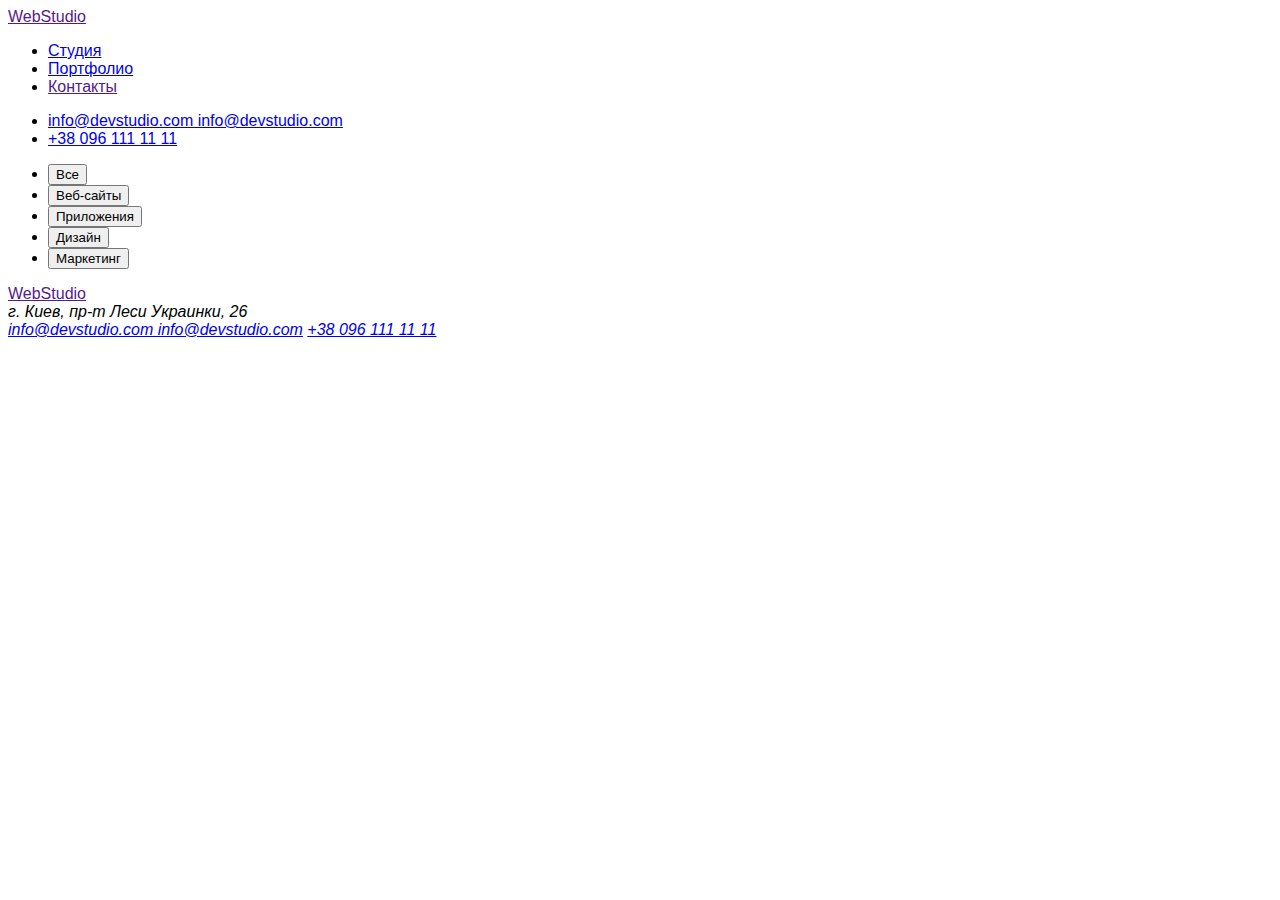
==== portfolio.html @ 6a6cbfc0 "размечает вторую страницу" ====
<!DOCTYPE html>
<html lang="en">
  <head>
    <meta charset="UTF-8" />
    <meta name="viewport" content="width=device-width, initial-scale=1.0" />
    <title>portfolio</title>
    <link rel="preconnect" href="https://fonts.googleapis.com" />
    <link rel="preconnect" href="https://fonts.gstatic.com" crossorigin />
    <link
      href="https://fonts.googleapis.com/css2?family=Montserrat:wght@400;700&family=Raleway:wght@700&family=Roboto:wght@700&display=swap"
      rel="stylesheet"
    />
    <link rel="stylesheet" href="./css/styles.css" />
  </head>
  <body>
    <!-- herder -->
    <header>
      <a href="">WebStudio</a>
      <ul>
        <li><a href="./index.html">Студия</a></li>
        <li><a href="./portfolio.html">Портфолио</a></li>
        <li><a href="">Контакты</a></li>
      </ul>
      <ul>
        <li>
          <a href="mailto:info@devstudio.com info@devstudio.com"
            >info@devstudio.com info@devstudio.com</a
          >
        </li>
        <li><a href="tel:+380961111111">+38 096 111 11 11</a></li>
      </ul>
    </header>
    <!-- button filter list -->
    <main>
      <ul class="btn-list">
        <li class="btn-item">
          <button type="button" class="filter-btn">Все</button>
        </li>
        <li class="btn-item">
          <button type="button" class="filter-btn">Веб-сайты</button>
        </li>
        <li class="btn-item">
          <button type="button" class="filter-btn">Приложения</button>
        </li>
        <li class="btn-item">
          <button type="button" class="filter-btn">Дизайн</button>
        </li>
        <li class="btn-item">
          <button type="button" class="filter-btn">Маркетинг</button>
        </li>
      </ul>
      
    </main>

    <!-- footer -->
    <footer>
      <a href=""> WebStudio </a>
      <address>
        г. Киев, пр-т Леси Украинки, 26 <br />
        <a href="mailto:info@devstudio.com info@devstudio.com"
          >info@devstudio.com info@devstudio.com</a
        >
        <a href="tel:+380961111111">+38 096 111 11 11</a>
      </address>
    </footer>
  </body>
</html>
---- css/styles.css ----
body {
    font-family: "Open-Sans", sans-serif;
}
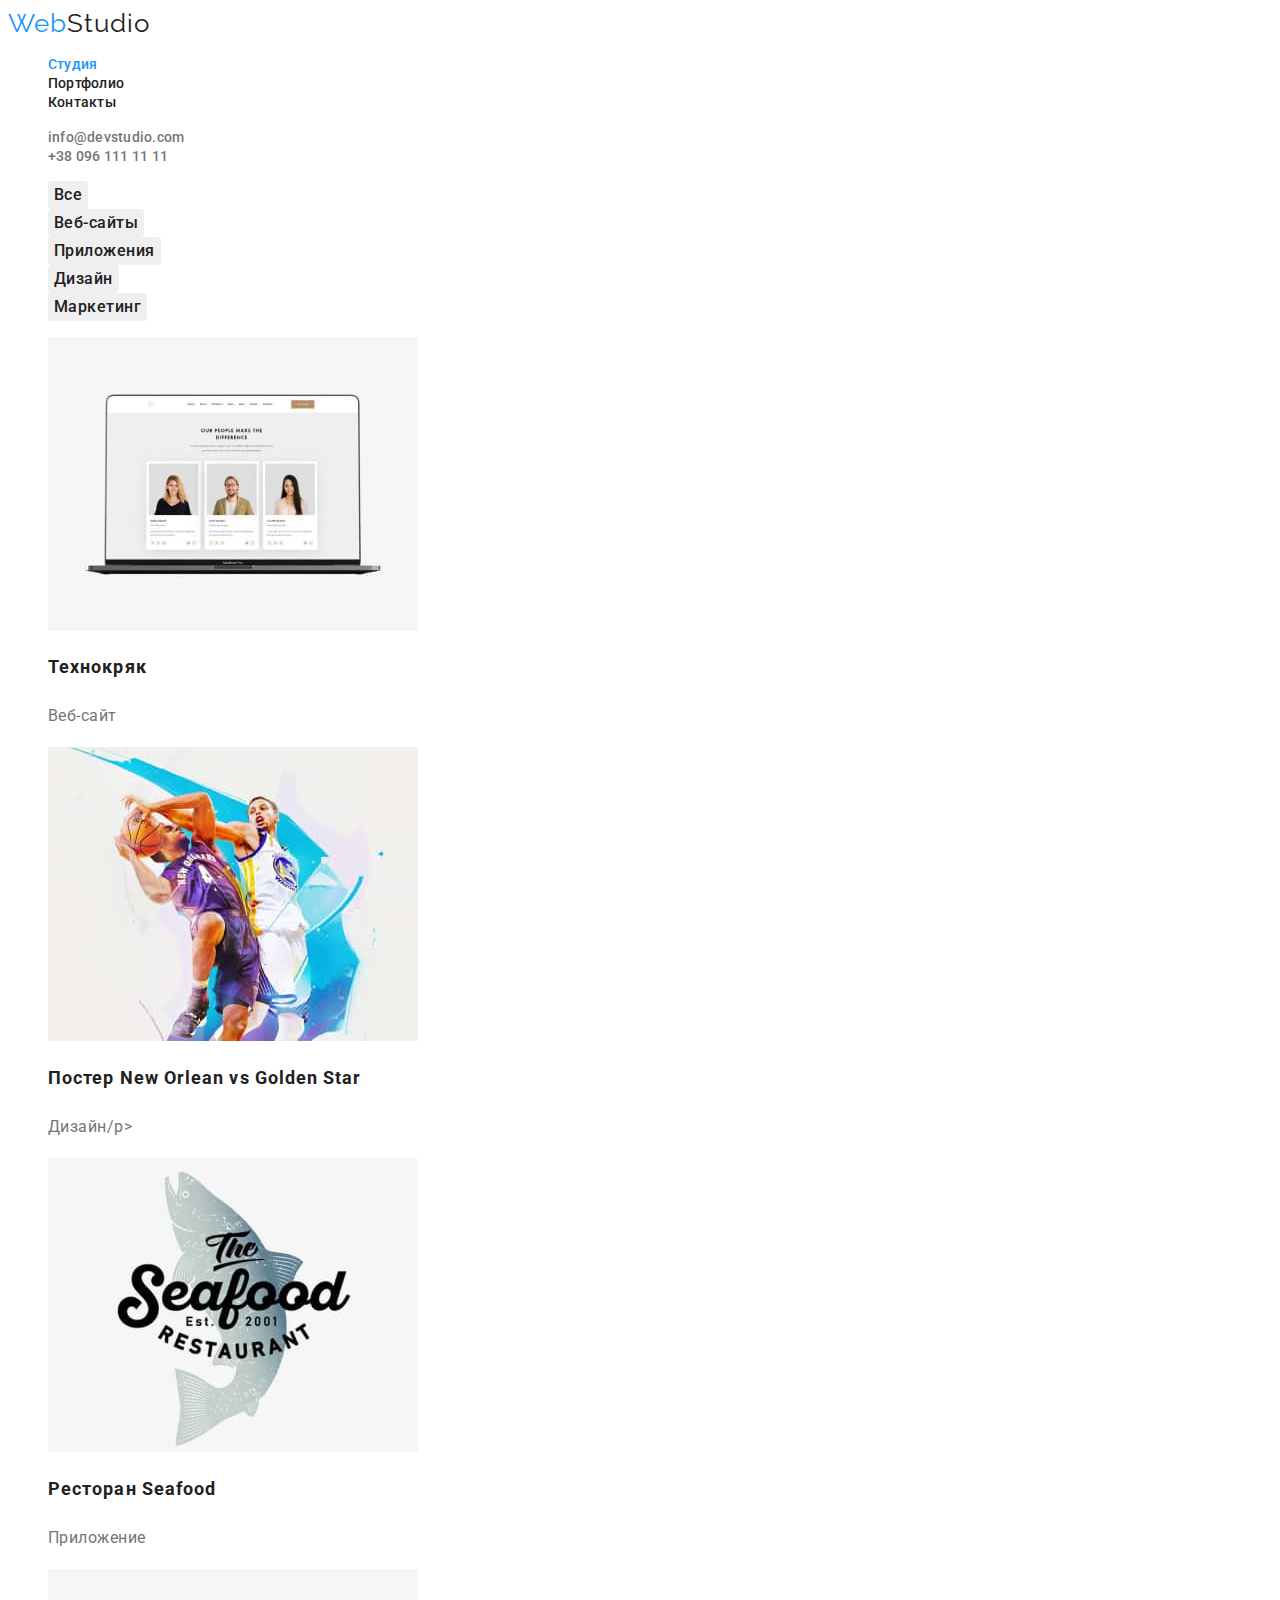
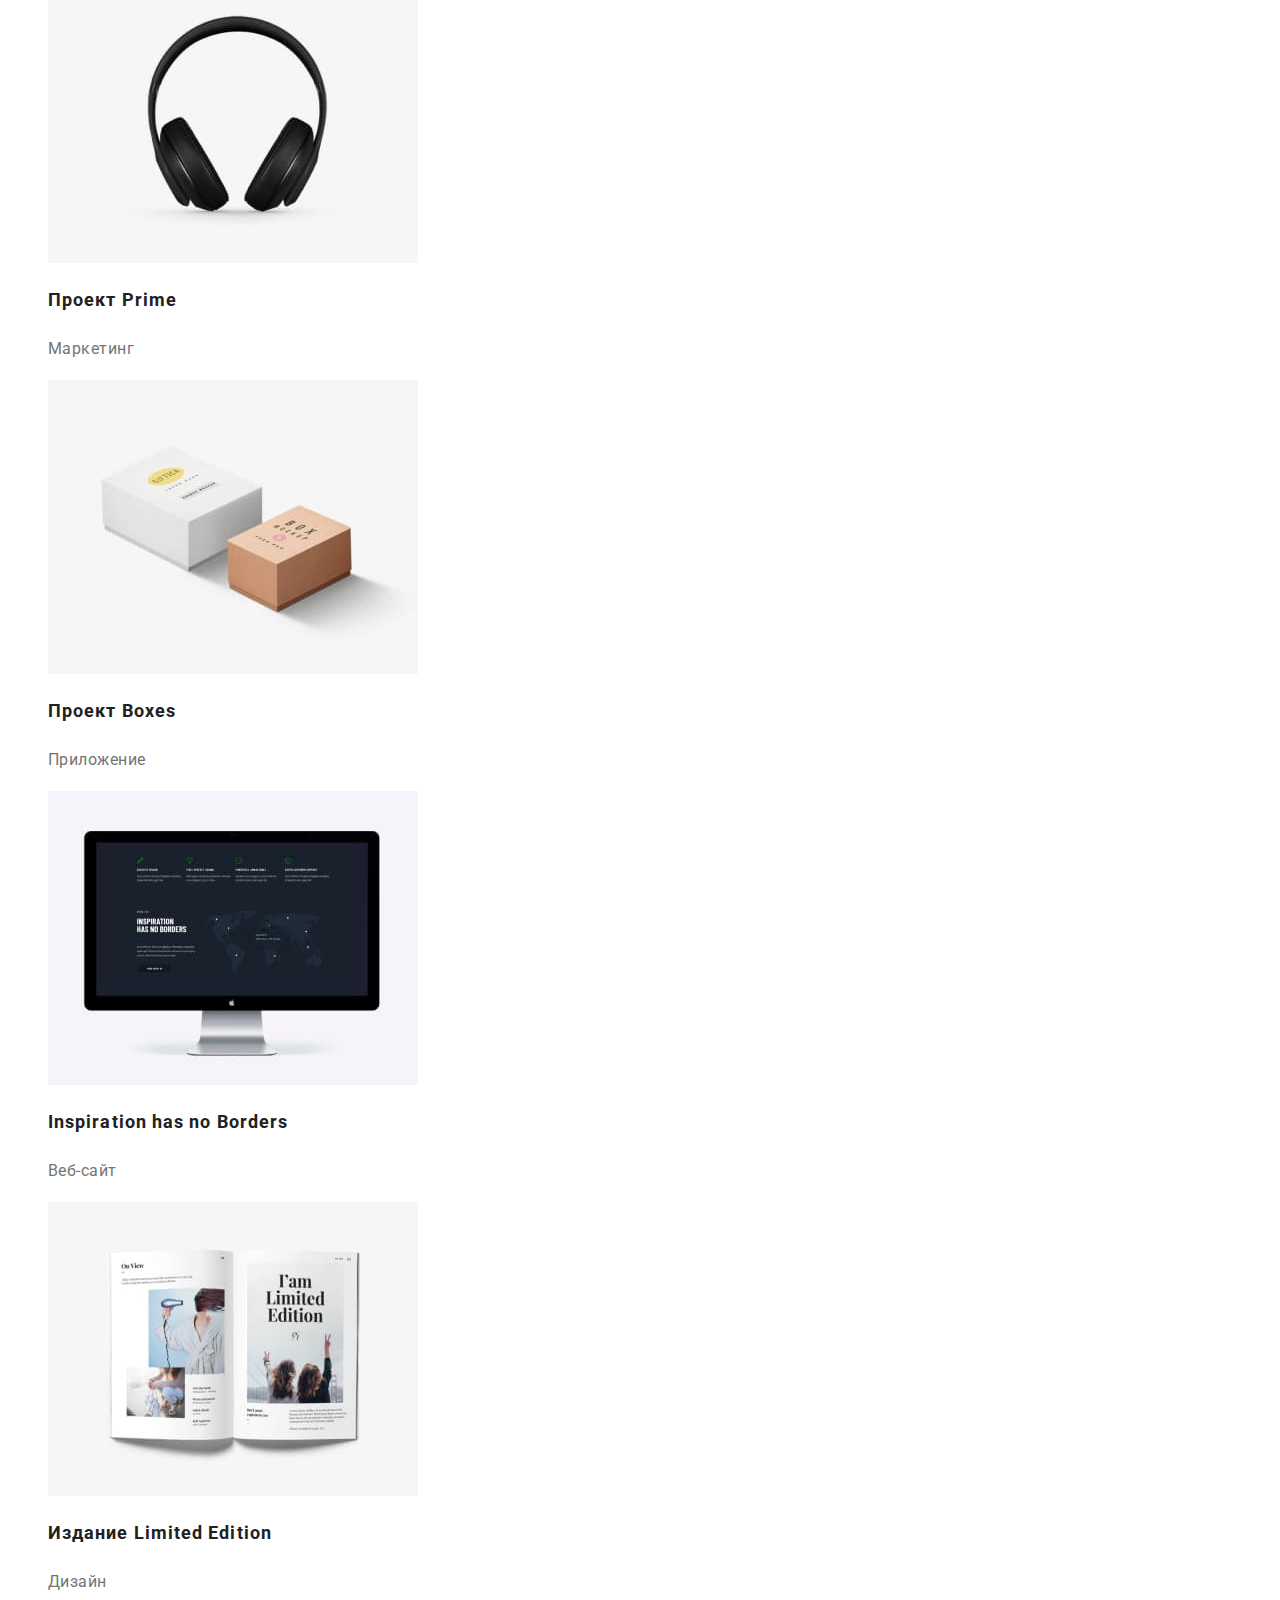
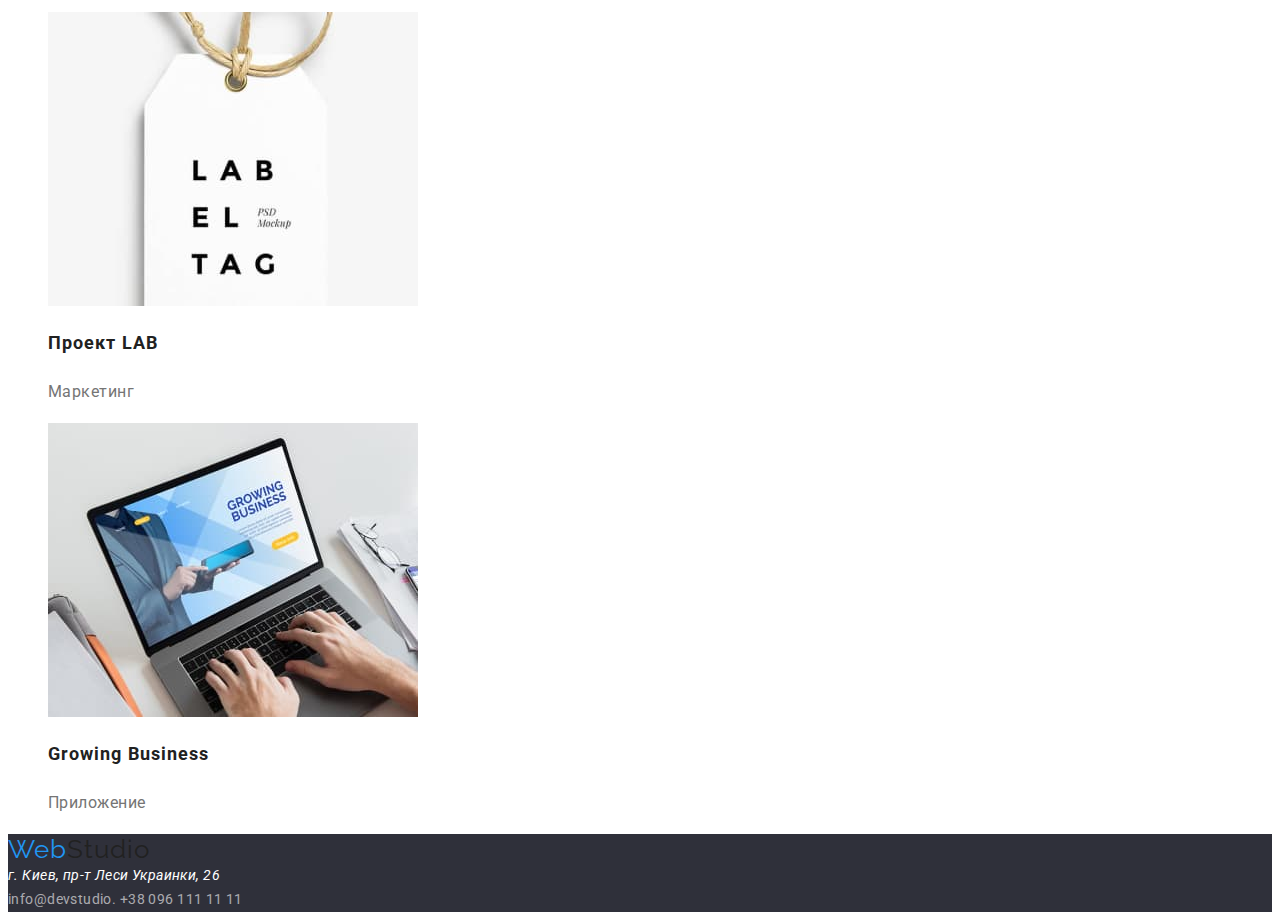
==== commit 1bf96dc6: "размечает и стилизирует портфолио" ====
--- a/portfolio.html
+++ b/portfolio.html
@@ -7,7 +7,7 @@
     <link rel="preconnect" href="https://fonts.googleapis.com" />
     <link rel="preconnect" href="https://fonts.gstatic.com" crossorigin />
     <link
-      href="https://fonts.googleapis.com/css2?family=Montserrat:wght@400;700&family=Raleway:wght@700&family=Roboto:wght@700&display=swap"
+      href="https://fonts.googleapis.com/css2?family=Raleway:wght@700&family=Roboto:wght@400;500;700;900&display=swap"
       rel="stylesheet"
     />
     <link rel="stylesheet" href="./css/styles.css" />
@@ -15,52 +15,151 @@
   <body>
     <!-- herder -->
     <header>
-      <a href="">WebStudio</a>
-      <ul>
-        <li><a href="./index.html">Студия</a></li>
-        <li><a href="./portfolio.html">Портфолио</a></li>
-        <li><a href="">Контакты</a></li>
+      <a href="" class="logo"><span class="logo-accent">Web</span>Studio</a>
+      <ul class="nav-list">
+        <li class="nav-item">
+          <a href="./index.html" class="nav-link current">Студия</a>
+        </li>
+        <li class="nav-item">
+          <a href="./portfolio.html" class="nav-link">Портфолио</a>
+        </li>
+        <li class="nav-item"><a href="" class="nav-link">Контакты</a></li>
       </ul>
-      <ul>
-        <li>
-          <a href="mailto:info@devstudio.com info@devstudio.com"
-            >info@devstudio.com info@devstudio.com</a
+      <ul class="contacts-list">
+        <li class="contacts-item">
+          <a href="mailto:info@devstudio.com" class="header-link"
+            >info@devstudio.com</a
           >
         </li>
-        <li><a href="tel:+380961111111">+38 096 111 11 11</a></li>
+        <li class="contacts-item">
+          <a href="tel:+380961111111" class="header-link">+38 096 111 11 11</a>
+        </li>
       </ul>
     </header>
     <!-- button filter list -->
     <main>
-      <ul class="btn-list">
-        <li class="btn-item">
+      <ul class="filter-btn-list">
+        <li class="filter-btn-item">
           <button type="button" class="filter-btn">Все</button>
         </li>
-        <li class="btn-item">
+        <li class="filter-btn-item">
           <button type="button" class="filter-btn">Веб-сайты</button>
         </li>
-        <li class="btn-item">
+        <li class="filter-btn-item">
           <button type="button" class="filter-btn">Приложения</button>
         </li>
-        <li class="btn-item">
+        <li class="filter-btn-item">
           <button type="button" class="filter-btn">Дизайн</button>
         </li>
-        <li class="btn-item">
+        <li class="filter-btn-item">
           <button type="button" class="filter-btn">Маркетинг</button>
         </li>
       </ul>
-      
+      <!-- product of work -->
+      <ul class="product-list">
+        <li class="product-item">
+          <img
+            class="product-img"
+            src="./images/techno.jpg"
+            alt="ноутбук с фотографиями"
+            width="370"
+          />
+          <h2 class="product-title">Технокряк</h2>
+          <p class="product-text">Веб-сайт</p>
+        </li>
+        <li class="product-item">
+          <img
+            class="product-img"
+            src="./images/poster.jpg"
+            alt="постер с басскетболистами"
+            width="370"
+          />
+          <h2 class="product-title">Постер New Orlean vs Golden Star</h2>
+          <p class="product-text">Дизайн/p></p>
+        </li>
+
+        <li class="product-item">
+          <img
+            class="product-img"
+            src="./images/seafood.jpg"
+            alt="логотип рессторана"
+            width="370"
+          />
+          <h2 class="product-title">Ресторан Seafood</h2>
+          <p class="product-text">Приложение</p>
+        </li>
+        <li class="product-item">
+          <img
+            class="product-img"
+            src="./images/prime.jpg"
+            alt="наушники"
+            width="370"
+          />
+          <h2 class="product-title">Проект Prime</h2>
+          <p class="product-text">Маркетинг</p>
+        </li>
+        <li class="product-item">
+          <img
+            class="product-img"
+            src="./images/boxes.jpg"
+            alt="картонные коробки"
+            width="370"
+          />
+          <h2 class="product-title">Проект Boxes</h2>
+          <p class="product-text">Приложение</p>
+        </li>
+        <li class="product-item">
+          <img
+            class="product-img"
+            src="./images/inspiration.jpg"
+            alt="монитор"
+            width="370"
+          />
+          <h2 class="product-title" lang="en">Inspiration has no Borders</h2>
+          <p class="product-text">Веб-сайт</p>
+        </li>
+        <li class="product-item">
+          <img
+            class="product-img"
+            src="./images/limited.jpg"
+            alt="разворот книги"
+            width="370"
+          />
+          <h2 class="product-title">Издание Limited Edition</h2>
+          <p class="product-text">Дизайн</p>
+        </li>
+        <li class="product-item">
+          <img
+            class="product-img"
+            src="./images/lab.jpg"
+            alt="стикер"
+            width="370"
+          />
+          <h2 class="product-title">Проект LAB</h2>
+          <p class="product-text">Маркетинг</p>
+        </li>
+        <li class="product-item">
+          <img
+            class="product-img"
+            src="./images/busines.jpg"
+            alt="ноутбук"
+            width="370"
+          />
+          <h2 class="product-title" lang="en">Growing Business</h2>
+          <p class="product-text">Приложение</p>
+        </li>
+      </ul>
     </main>
 
     <!-- footer -->
-    <footer>
-      <a href=""> WebStudio </a>
-      <address>
+    <footer class="footer">
+      <a href="" class="logo"><span class="logo-accent">Web</span>Studio </a>
+      <address class="footer-address">
         г. Киев, пр-т Леси Украинки, 26 <br />
-        <a href="mailto:info@devstudio.com info@devstudio.com"
-          >info@devstudio.com info@devstudio.com</a
+        <a href="mailto:info@devstudio.com" class="footer-mail"
+          >info@devstudio.</a
         >
-        <a href="tel:+380961111111">+38 096 111 11 11</a>
+        <a href="tel:+380961111111" class="footer-tel">+38 096 111 11 11</a>
       </address>
     </footer>
   </body>
--- a/css/styles.css
+++ b/css/styles.css
@@ -1,3 +1,208 @@
+:root {
+  --text-primary: #757575;
+  --text-title-color: #212121;
+  --accent-color: #2196f3;
+  --primary-white-color: #ffffff;
+
+  --primary-font: "Roboto";
+  --secondary-font: "Raleway";
+}
+
 body {
-    font-family: "Open-Sans", sans-serif;
-}+  font-family: "Roboto", sans-serif;
+  background-color: #ffffff;
+  color: var(--text-title-color);
+}
+
+ul,
+ol {
+  list-style: none;
+}
+
+a {
+  text-decoration: none;
+}
+
+button {
+  cursor: pointer;
+  border: none;
+}
+
+/* heder */
+.logo {
+  color: var(--text-title-color);
+  font-family: var(--secondary-font);
+  font-size: 26px;
+  letter-spacing: 0.04em;
+}
+
+.logo-accent {
+  color: var(--accent-color);
+}
+
+.nav-link,
+.header-link {
+  color: var(--text-title-color);
+  font-family: Roboto;
+  font-size: 14px;
+  font-weight: 500;
+  line-height: normal;
+  letter-spacing: 0.017em;
+}
+
+.nav-link:hover,
+.nav-link:focus {
+  color: var(--accent-color);
+}
+
+.nav-link.current {
+  color: var(--accent-color);
+}
+
+.header-link:hover,
+.header-link:focus {
+  color: var(--accent-color);
+}
+
+.header-link {
+  color: var(--text-primary);
+}
+
+/* HERO */
+.hero-section {
+  background-color: #2f303a;
+}
+
+.hero-btn {
+  color: var(--primary-white-color);
+  border-radius: 4px;
+  background-color: var(--accent-color);
+  box-shadow: rgba(0, 0, 0, 0.15);
+
+  text-align: center;
+  font-family: Roboto;
+  font-size: 16px;
+  line-height: 1.8;
+  letter-spacing: 0.06em;
+}
+
+.hero-title {
+  color: var(--primary-white-color);
+  text-align: center;
+  font-size: 44px;
+  font-weight: 900;
+  line-height: 1.36;
+  letter-spacing: 0.16em;
+  text-transform: uppercase;
+}
+/* advantages */
+
+.advantages-title {
+  color: var(--text-title-color);
+  font-size: 14px;
+  line-height: normal;
+  letter-spacing: 0.03em;
+  text-transform: uppercase;
+}
+
+.advantages-text {
+  color: var(--text-primary);
+  font-size: 14px;
+  line-height: 1.71; /* 171.429% */
+  letter-spacing: 0.03em;
+}
+
+/* examples of work */
+
+.examples-title {
+  color: var(--text-title-color);
+  text-align: center;
+  font-size: 36px;
+  font-weight: 700;
+  line-height: normal;
+  letter-spacing: 1.08px;
+}
+/* our team */
+
+.team-title {
+  color: var(--text-title-color);
+  text-align: center;
+  font-size: 36px;
+  line-height: normal;
+  letter-spacing: 0.06em;
+}
+
+.member-name {
+  color: var(--text-title-color);
+  text-align: center;
+  font-size: 16px;
+  font-weight: 500;
+  line-height: normal;
+  letter-spacing: 0.03em;
+}
+
+.member-position {
+  color: var(--text-primary);
+  text-align: center;
+  font-size: 16px;
+  font-weight: 400;
+  line-height: normal;
+  letter-spacing: 0.03em;
+}
+
+/* footer */
+.footer {
+  background-color: #2f303a;
+}
+
+.footer-address {
+  color: var(--primary-white-color);
+  font-size: 14px;
+  line-height: 1.71; /* 171.429% */
+  letter-spacing: 0.03em;
+}
+
+.footer-mail,
+.footer-tel {
+  color: rgba(255, 255, 255, 0.6);
+  font-family: Roboto;
+  font-size: 14px;
+  font-style: normal;
+  font-weight: 400;
+  line-height: 1.71; /* 171.429% */
+  letter-spacing: 0.03em;
+}
+
+/* !!!!!!!!!PORTFOLIO!!!!!!!!! */
+
+.filter-btn {
+  color: var(--text-title-color);
+  border-radius: 4px;
+  text-align: center;
+  font-family: Roboto;
+  font-size: 16px;
+  font-style: normal;
+  font-weight: 500;
+  line-height: 1.62; /* 162.5% */
+  letter-spacing: 0.03em;
+}
+
+.filter-btn:hover,
+.filter-btn:focus {
+  color: var(--primary-white-color);
+  background-color: var(--accent-color);
+}
+
+.product-title {
+  color: var(--text-title-color);
+  font-size: 18px;
+  line-height: 2; /* 200% */
+  letter-spacing: 0.06em;
+}
+
+.product-text {
+  color: var(--text-primary);
+  font-size: 16px;
+  line-height: 1.87; /* 187.5% */
+  letter-spacing: 0.03em;
+}
